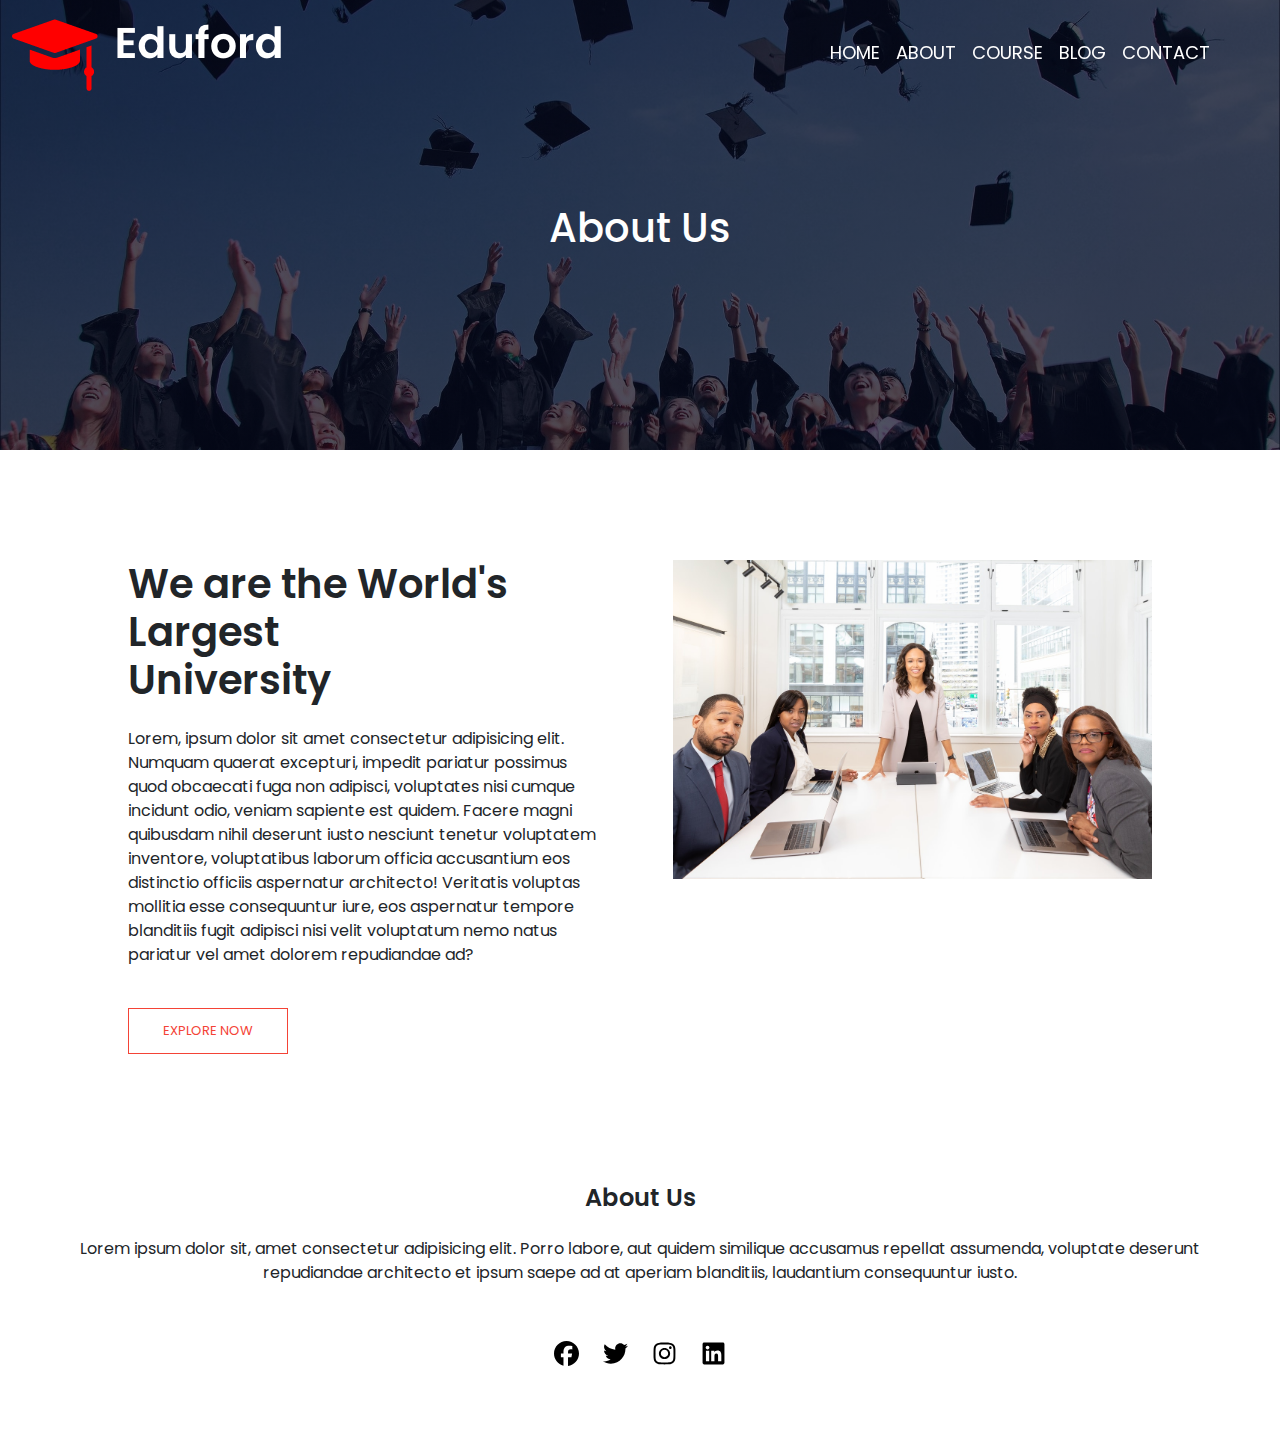
==== about.html @ 32b9348a ""first commit"" ====
<!DOCTYPE html>
<html lang="en">
<head>
    <meta charset="UTF-8">
    <meta name="viewport" content="width=device-width, initial-scale=1.0">
    <title>Document</title>
    <link rel="stylesheet" href="style.css">
    <link
        href="https://fonts.googleapis.com/css2?family=Poppins:ital,wght@0,100;0,200;0,300;0,400;0,500;0,600;0,700;0,800;0,900;1,100;1,200;1,300;1,400;1,500;1,600;1,700;1,800;1,900&display=swap"
        rel="stylesheet">
        <link href="https://cdn.jsdelivr.net/npm/bootstrap@5.3.3/dist/css/bootstrap.min.css" rel="stylesheet"
        integrity="sha384-QWTKZyjpPEjISv5WaRU9OFeRpok6YctnYmDr5pNlyT2bRjXh0JMhjY6hW+ALEwIH" crossorigin="anonymous">
    <script src="https://cdn.jsdelivr.net/npm/bootstrap@5.3.3/dist/js/bootstrap.bundle.min.js"
        integrity="sha384-YvpcrYf0tY3lHB60NNkmXc5s9fDVZLESaAA55NDzOxhy9GkcIdslK1eN7N6jIeHz"
        crossorigin="anonymous"></script>
</head>
<body>
    <!-- Header -->
    <section class="sub-header">
        <nav class="navbar navbar-expand-sm sticky-top">
            <div class="container-fluid">
                <a href="#" class="navbar-brand"><img src="images/logo.png" alt="Logo"></a>
                <button class="navbar-toggler" type="button" data-bs-toggle="collapse" data-bs-target="#nav1">
                    <span class="navbar-toggler-icon"></span>
                </button>
                <div class="collapse navbar-collapse" id="nav1">
                    <ul class="navbar-nav ms-auto">
                        <li class="nav-item">
                            <a href="index.html" class="nav-link">HOME</a>
                        </li>
                        <li class="nav-item">
                            <a href="about.html" class="nav-link">ABOUT</a>
                        </li>
                        <li class="nav-item">
                            <a href="course.html" class="nav-link">COURSE</a>
                        </li>
                        <li class="nav-item">
                            <a href="blog.html" class="nav-link">BLOG</a>
                        </li>
                        <li class="nav-item">
                            <a href="contact.html" class="nav-link">CONTACT</a>
                        </li>
                    </ul>
                </div>
            </div>
        </nav>
        <h1>About Us</h1>
    </section>


    <!-- About Us Content -->
    <section class="about-us">
        <div class="row">
            <div class="about-col">
                <h1>We are the World's Largest<br> University</h1>
                <p>Lorem, ipsum dolor sit amet consectetur adipisicing elit. Numquam quaerat excepturi, impedit pariatur possimus quod obcaecati fuga non adipisci, voluptates nisi cumque incidunt odio, veniam sapiente est quidem. Facere magni quibusdam nihil deserunt iusto nesciunt tenetur voluptatem inventore, voluptatibus laborum officia accusantium eos distinctio officiis aspernatur architecto! Veritatis voluptas mollitia esse consequuntur iure, eos aspernatur tempore blanditiis fugit adipisci nisi velit voluptatum nemo natus pariatur vel amet dolorem repudiandae ad?</p>
                <a href="" class="hero-btn red-btn">EXPLORE NOW</a>
            </div>
            <div class="about-col">
                <img src="images/about.jpg">
            </div>
        </div>
    </section>     

    <!-- footer -->
    <section class="footer">
        <h4>About Us</h4>
        <p>Lorem ipsum dolor sit, amet consectetur adipisicing elit. Porro labore, aut quidem similique accusamus repellat assumenda, voluptate deserunt <br>repudiandae architecto et ipsum saepe ad at aperiam blanditiis, laudantium consequuntur iusto.</p>
        <div class="icons">
            <img src="images/facebook-brands-solid.svg">
            <img src="images/twitter-brands-solid.svg">
            <img src="images/instagram-brands-solid.svg">
            <img src="images/linkedin-brands-solid.svg">
        </div>           
    </section>
</body>
</html>
---- style.css ----
*{
    margin: 0;
    padding: 0;
    font-family: "Poppins", serif;  
}
.header{
    min-height: 100vh;
    width: 100%;
    background-image: linear-gradient(rgba(4,9,30,0.7), rgba(4,9,30,0.7)),url(images/banner.png);
    background-position: center;
    background-size: cover;
    position: relative;
}
.text-box{
    width: 90%;
    color: #fff;
    position: absolute;
    top: 50%;
    left: 50%;
    transform: translate(-50%, -50%);
    text-align: center;
}
.text-box h1{
    font-weight: 600;
}
.text-box p{
    margin: 10px 0 40px;
}
.hero-btn{
    display: inline-block;
    text-decoration: none;
    color: #fff;
    border: 1px solid #fff;
    padding: 12px 34px;
    font-size: 13px;
    background: transparent;
    position: relative;
    cursor: pointer;
}
.hero-btn:hover{
    border: 1px solid #f44336;
    background: #f44336;
    transition: 1s;
}
nav{
    margin-right: 50px; 
    font-size: large;
}
.nav-item .nav-link{
    color: white;
}

/* Course */
.course{
    width: 80%;
    margin: auto;
    text-align: center;
    padding-top: 100px;
}
.course p{
    color: #777;
    font-size: 14px;
    font-weight: 300;
    line-height: 22px;
    padding: 10px;
}
.row{
    margin-top: 5%;
    display: flex;
    justify-content: space-between;
}
.course-col{
    flex-basis: 31%;
    background: #fff3f3;
    border-radius: 10px;
    margin-bottom: 5%;
    padding: 20px 12px;
    box-sizing: border-box;
    transition: 0.5s;
}
h3{
    text-align: center;
    font-weight: 600;
    margin: 10px 0;
}
.col-3:hover{
    box-shadow: 0 0 20px 0px rgba(0, 0, 0, 0.2);
}

@media(max-width: 700px){
    .row{
        flex-direction: column;
    }
}

/* Cmapus */
.campus{
    width: 80%;
    margin: auto;
    text-align: center;
    padding: 50px;
}
.campus-col{
    flex-basis: 32%;
    border-radius: 10px;
    margin-bottom: 30px;
    position: relative;
    overflow: hidden;
}
.campus-col img{
    width: 100%;
    display: block;
    border-radius: 20px;
}
.layer{
    background: transparent;
    height: 100%;
    width: 100%;
    position: absolute;
    top: 0;
    left: 0;
    transition: 0.5s;
}
.layer:hover{
    background: rgba(226,0,0,0.7);
}
.layer h3{
    width: 100%;
    font-weight: 500;
    color: #fff;
    font-size: 26px;
    bottom: 0;
    left: 50%;
    transform: translateX(-50%);
    position: absolute;
    opacity: 0;
    transition: 0.5s;
}
.layer:hover h3{
    bottom: 49%;
    opacity: 1;
}

/* .facilities */
.facilities{
    width: 80%;
    margin: auto;
    text-align: center;
    padding-top: 100px;
}
.facilities-col{
    flex-basis: 31%;
    border-radius: 10px;
    margin-bottom: 5%;
    text-align: left;
}
.facilities-col img{
    width: 100%;
    border-radius: 10px;
}
.facilities-col p{
    padding: 0;
}
.facilities-col h3{
    margin-top: 16px;
    margin-bottom: 15px;
    text-align: left;
}

/* testimonials */
.testimonials{
    width: 80%;
    margin: auto;
    padding-top: 100px;
    text-align: center;
}
.testimonials-col{
    flex-basis: 44%;
    border-radius: 10px;
    margin-bottom: 5%;
    text-align: left;
    background: #fff3f3;
    padding: 25px;
    cursor: pointer;
    display: flex;
}
.testimonials-col img{
    height: 40px;
    margin-left: 5px;
    margin-right: 30px;
    border-radius: 50%;
}
.testimonials-col p{
    padding: 0;
}
.testimonials-col h3{
    margin-top: 15px;
    text-align: left;
}
.star img{
    margin: 10px 0 0 0;
    height: 25px;
    width: 25px;
}

/* Call To Action */
.cta{
    margin: 100px auto;
    width: 80%;
    background-image: linear-gradient(rgba(0,0,0,0.7), rgba(0,0,0,0.7)), url(images/banner2.jpg);
    background-position: center;
    background-size: cover;
    border-radius: 10px;
    text-align: center;
    padding: 100px 0;
}
.cta h1{
    color: #fff;
    margin-bottom: 40px;
    padding: 0;
}

/* Footer */
.footer{
    width: 100%;
    text-align: center;
    padding: 30px 0;
}
.footer h4{
    margin-bottom: 25px;
    margin-top: 20px;
    font-weight: 600;
}
.icons img{
    height: 25px;
    width: 25px;
    margin: 40px 10px 40px 10px;
}

/* About Us page */
.sub-header{
    height: 50vh;
    width: 100%;
    background-image: linear-gradient(rgba(4,9,30,0.7), rgba(4,9,30,0.7)), url(images/background.jpg);
    background-position: center;
    background-size: cover;
    color: #fff;
}
.sub-header h1{
    margin-top: 100px;
    text-align: center;
}
.about-us{
    width: 80%;
    margin: auto;
    padding-top: 80px;
    padding-bottom: 50px;
}
.about-col{
    flex-basis: 48%;
    padding: 30px 2px;
}
.about-col img{
    width: 100%;
}
.about-col h1{
    padding-top: 0;
    font-weight: 600;
}
.about-col p{
    padding: 15px 0 25px;
}
.red-btn{
    border: 1px solid #f44336;
    background: transparent;
    color: #f44336;
}
.red-btn:hover{
    color: #fff;
}

/* Blog */
.blog{
    width: 80%;
    margin: auto;
    padding: 60px 0;
}
.blog-left{
    flex-basis: 65%;
}
.blog-left img{
    width: 100%;
}
.blog-left h2{
    color: #222;
    font-weight: 600;
    margin: 30px 0;
}
.blog-right{
    flex-basis: 32%;
}
.blog-right h3{
    background: #f44336;
    color: #fff;
    padding: 7px 0;
    font-size: 16px;
    margin-bottom: 20px;
}
.blog-right div{
    display: flex;
    align-items: center;
    justify-content: space-between;
    color: #555;
    padding: 8px;
    box-sizing: border-box;
}

.comment-box{
    border: 1px solid #ccc;
    margin: 50px 0;
    padding: 10px 20px;
}
.comment-box h3{
    text-align: left;
}
.comment-form input, .comment-form textarea{
    width: 100%;
    padding: 10px;
    margin: 15px 0;
    box-sizing: border-box;
    border: none;
    outline: none;
    background: #f0f0f0;
}
.comment-form button{
    margin: 10px 0;
}

/* Contact us */

.location{
    width: 80%;
    margin: auto;
    padding: 80px 0;
}
.location iframe{
    width: 100%;
}
.contact-us{
    width: 80%;
    margin: auto;
}
.contact-col{
    flex-basis: 48%;
    margin-bottom: 30px;
}
.contact-col div{
    display: flex;
    align-items: center;
    margin-bottom: 40px;
}
.contact-col div .fa,.fa-regular{
    font-size: 28px;
    color: #f44336;
    margin: 10px;
    margin-right: 30px;
}
.contact-col div p{
    padding: 0;
}
.contact-col div h5{
    font-size: 20px;
    margin-bottom: 5px;
    color: #555;
    font-weight: 400;
}

.contact-col input, .contact-col textarea{
    width: 100%;
    padding: 15px;
    margin-bottom: 17px;
    outline: none;
    border: 1px solid #ccc;
    box-sizing: border-box;
}

@media (max-width: 768px) {
    .contact-us {
        flex-direction: column;
    }

    .navbar-nav {
        gap: 5px;
    }

    .navbar-toggler {
        border-color: white;
    }

    .navbar-nav .nav-link {
        font-size: 14px;
    }

    .sub-header h1 {
        font-size: 28px;
    }
}

@media (max-width: 480px) {
    .contact-col div i {
        font-size: 20px;
    }

    .contact-col div h5 {
        font-size: 16px;
    }

    .hero-btn {
        padding: 8px 15px;
        font-size: 14px;
    }

    .footer h4 {
        font-size: 18px;
    }

    .footer p {
        font-size: 12px;
    }

    .footer .icons img {
        width: 25px;
    }
}
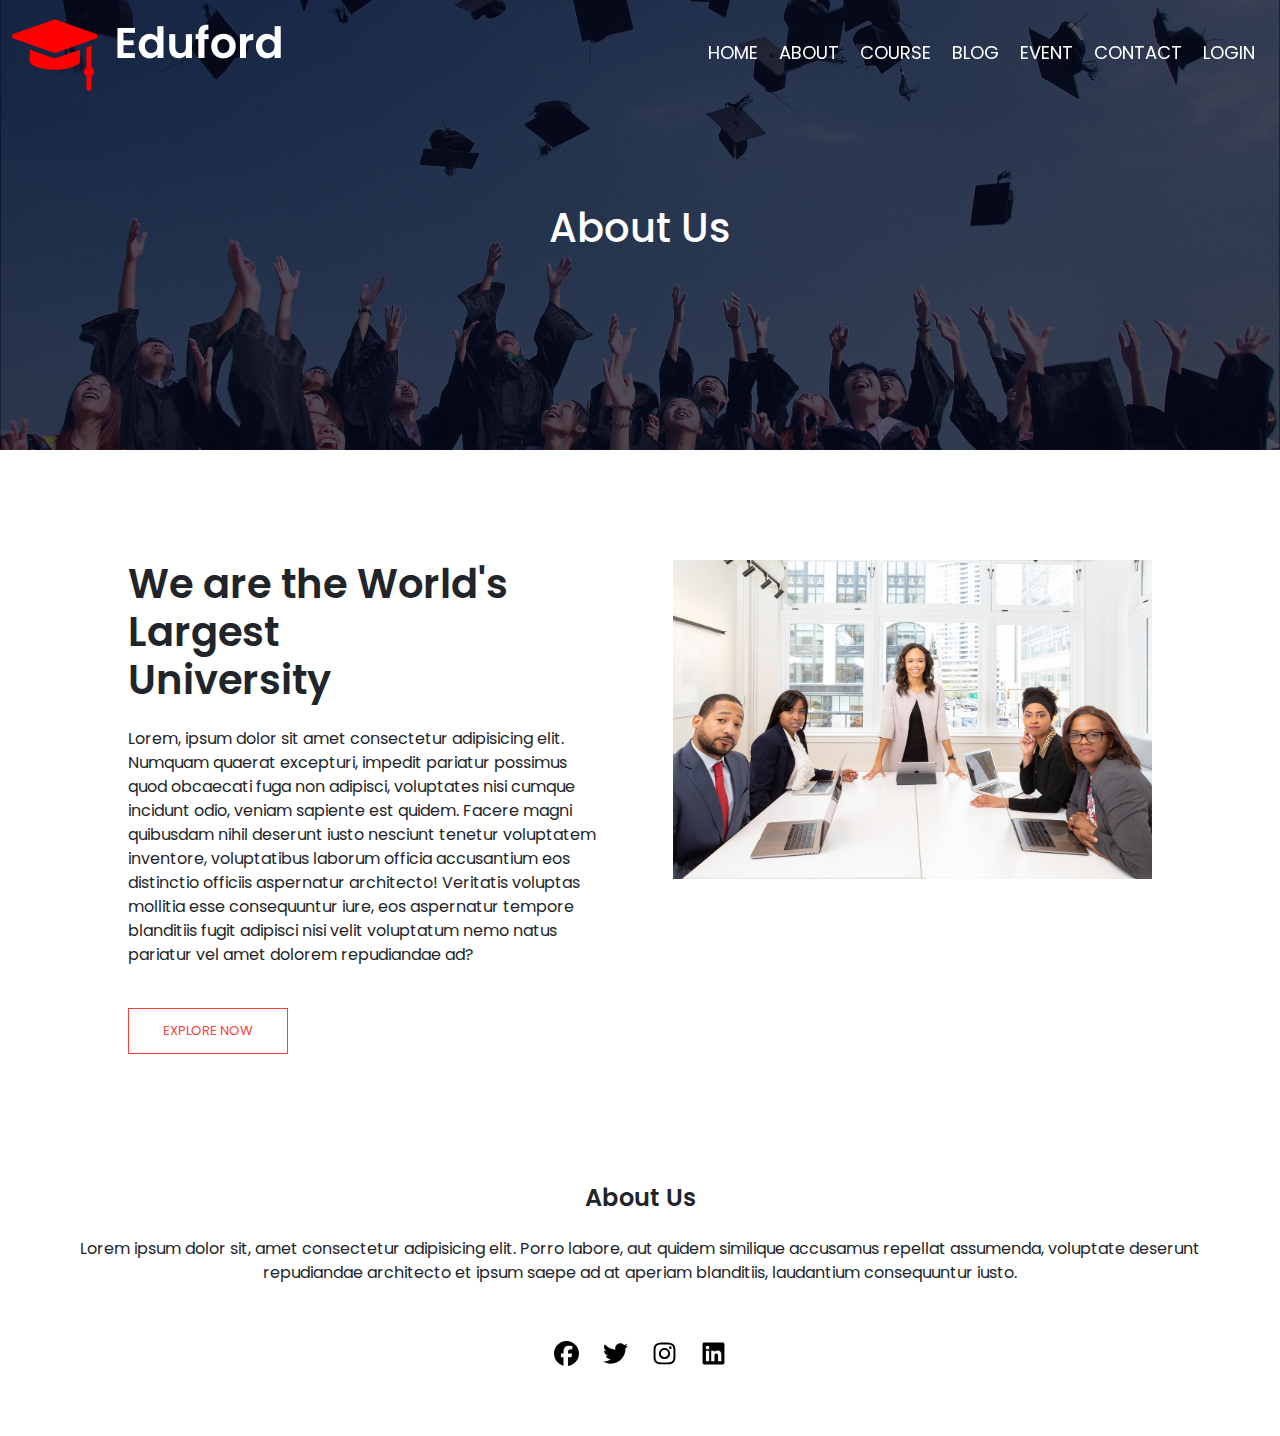
==== commit 783c9943: "third commit" ====
--- a/about.html
+++ b/about.html
@@ -38,7 +38,13 @@
                             <a href="blog.html" class="nav-link">BLOG</a>
                         </li>
                         <li class="nav-item">
+                            <a href="event.html" class="nav-link">EVENT</a>
+                        </li>
+                        <li class="nav-item">
                             <a href="contact.html" class="nav-link">CONTACT</a>
+                        </li>
+                        <li class="nav-item">
+                            <a href="login.html" class="nav-link">LOGIN</a>
                         </li>
                     </ul>
                 </div>
--- a/style.css
+++ b/style.css
@@ -9,7 +9,7 @@
     background-image: linear-gradient(rgba(4,9,30,0.7), rgba(4,9,30,0.7)),url(images/banner.png);
     background-position: center;
     background-size: cover;
-    position: relative;
+    /* position: relative; */
 }
 .text-box{
     width: 90%;
@@ -43,11 +43,22 @@
     transition: 1s;
 }
 nav{
-    margin-right: 50px; 
     font-size: large;
+    position: relative;
+    top: 0;
 }
 .nav-item .nav-link{
     color: white;
+}
+.container-fluid span{
+    color: #ccc;
+    font-size:50px;
+    align-items: center;
+    text-align: center;
+    font-weight: 500;
+}
+ul li{
+    padding-right: 5px;
 }
 
 /* Course */
@@ -93,7 +104,7 @@
     }
 }
 
-/* Cmapus */
+/* Campus */
 .campus{
     width: 80%;
     margin: auto;
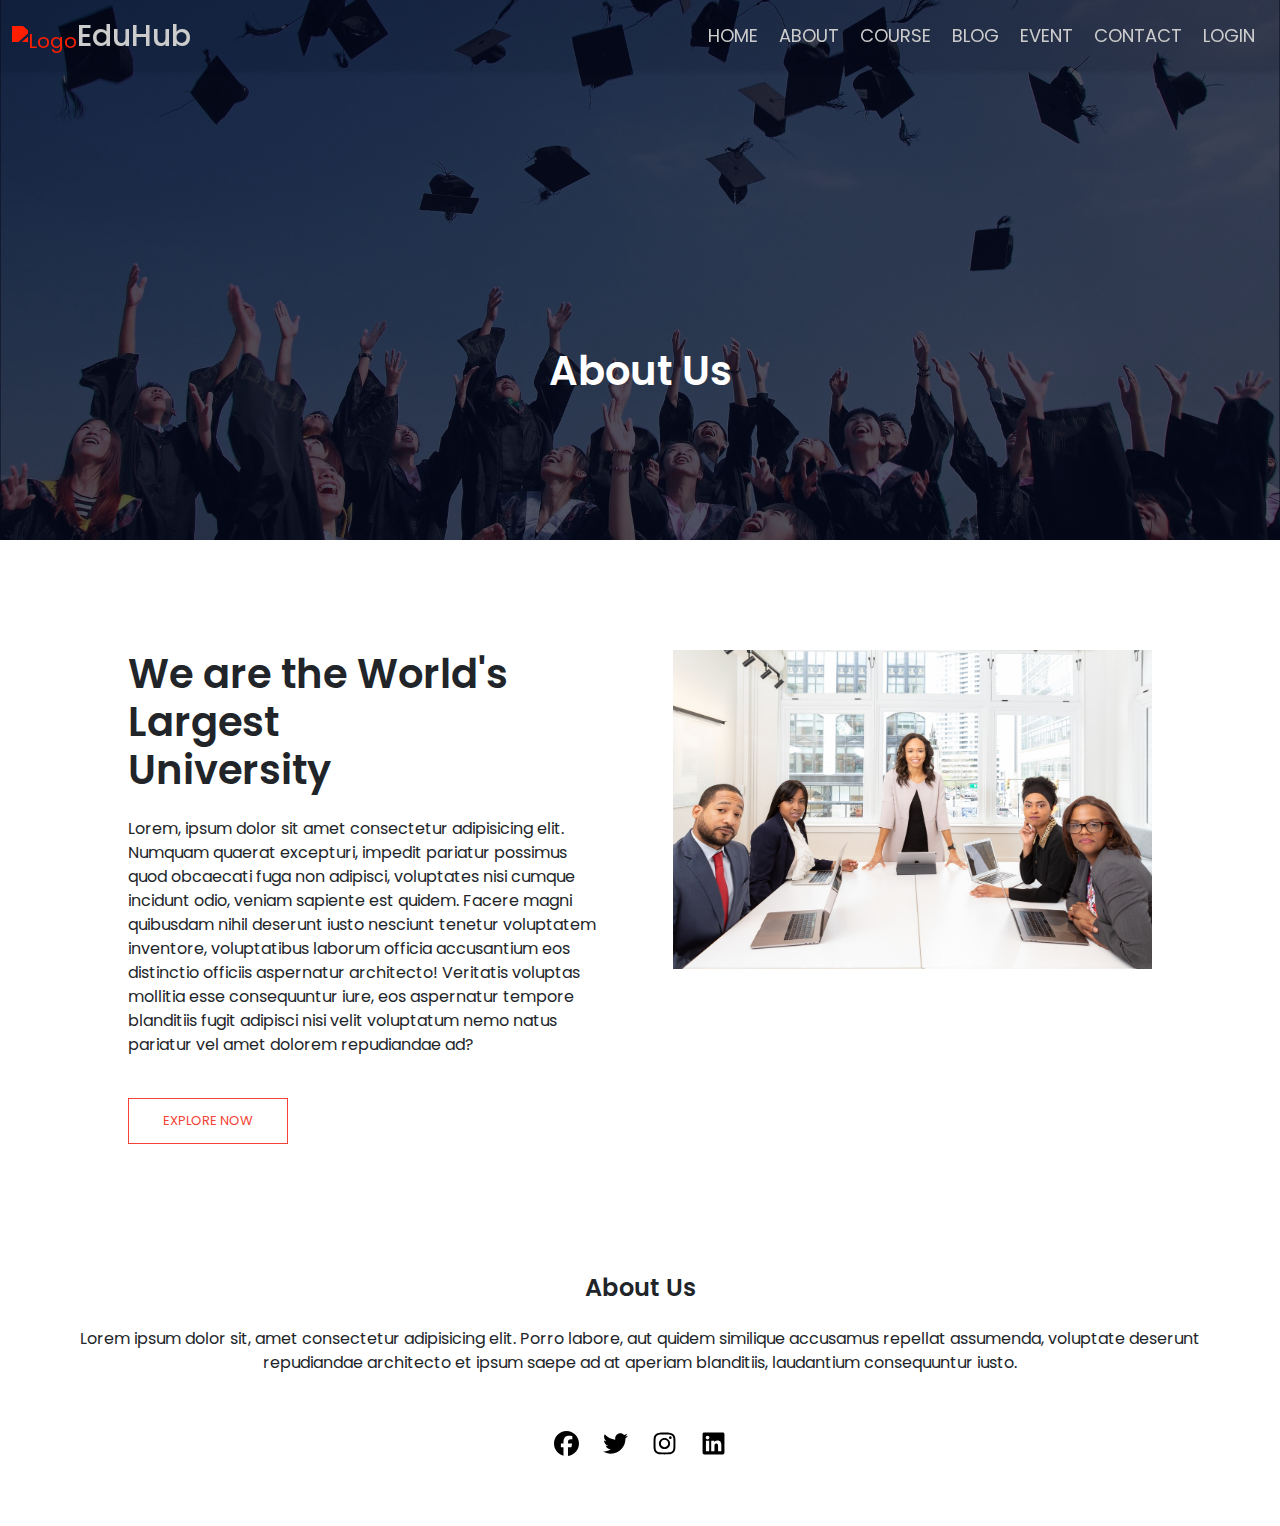
==== commit 99674562: "fourth commit" ====
--- a/about.html
+++ b/about.html
@@ -16,10 +16,11 @@
 </head>
 <body>
     <!-- Header -->
-    <section class="sub-header">
-        <nav class="navbar navbar-expand-sm sticky-top">
+    <section class="about">
+        <nav class="navbar navbar-expand-sm shadow-sm fixed-top">
             <div class="container-fluid">
-                <a href="#" class="navbar-brand"><img src="images/logo.png" alt="Logo"></a>
+                <a href="#" class="navbar-brand"><img
+                        src="https://i.pinimg.com/originals/24/51/d0/2451d029c30fe0ac97c32a46378899a0.png" style="width: 80px; height: 80px; filter: brightness(0) saturate(100%) invert(20%) sepia(100%) saturate(5000%) hue-rotate(0deg);" alt="Logo"><span>EduHub</span></a>
                 <button class="navbar-toggler" type="button" data-bs-toggle="collapse" data-bs-target="#nav1">
                     <span class="navbar-toggler-icon"></span>
                 </button>
@@ -50,7 +51,9 @@
                 </div>
             </div>
         </nav>
-        <h1>About Us</h1>
+        <div class="text-box">
+            <h1 text-center>About Us</h1>
+        </div>                                                                                      
     </section>
 
 
--- a/style.css
+++ b/style.css
@@ -9,7 +9,6 @@
     background-image: linear-gradient(rgba(4,9,30,0.7), rgba(4,9,30,0.7)),url(images/banner.png);
     background-position: center;
     background-size: cover;
-    /* position: relative; */
 }
 .text-box{
     width: 90%;
@@ -45,14 +44,15 @@
 nav{
     font-size: large;
     position: relative;
-    top: 0;
+    background-color: rgba(1, 1, 23, 0.1);
+    box-shadow: #000000;
 }
 .nav-item .nav-link{
-    color: white;
+    color: #ccc;
 }
 .container-fluid span{
     color: #ccc;
-    font-size:50px;
+    font-size:30px;
     align-items: center;
     text-align: center;
     font-weight: 500;
@@ -87,7 +87,12 @@
     margin-bottom: 5%;
     padding: 20px 12px;
     box-sizing: border-box;
+    box-shadow: 6px 6px 12px #bebebe, -6px -6px 12px #ffffff;
     transition: 0.5s;
+}
+.course-col:hover {
+    transform: translateY(-10px);
+    box-shadow: 0 10px 20px rgba(0, 0, 0, 0.2);
 }
 h3{
     text-align: center;
@@ -164,6 +169,11 @@
     border-radius: 10px;
     margin-bottom: 5%;
     text-align: left;
+    transition: 0.5s;
+}
+.facilities-col:hover {
+    transform: translateY(-10px);
+    /* box-shadow: 0 10px 20px rgba(0, 0, 0, 0.15); */
 }
 .facilities-col img{
     width: 100%;
@@ -249,17 +259,17 @@
 }
 
 /* About Us page */
-.sub-header{
-    height: 50vh;
+.about{
+    height: 60vh;
     width: 100%;
     background-image: linear-gradient(rgba(4,9,30,0.7), rgba(4,9,30,0.7)), url(images/background.jpg);
     background-position: center;
     background-size: cover;
     color: #fff;
 }
-.sub-header h1{
-    margin-top: 100px;
-    text-align: center;
+.text-box h1{
+    text-align: center;
+    padding-bottom: 150px;
 }
 .about-us{
     width: 80%;
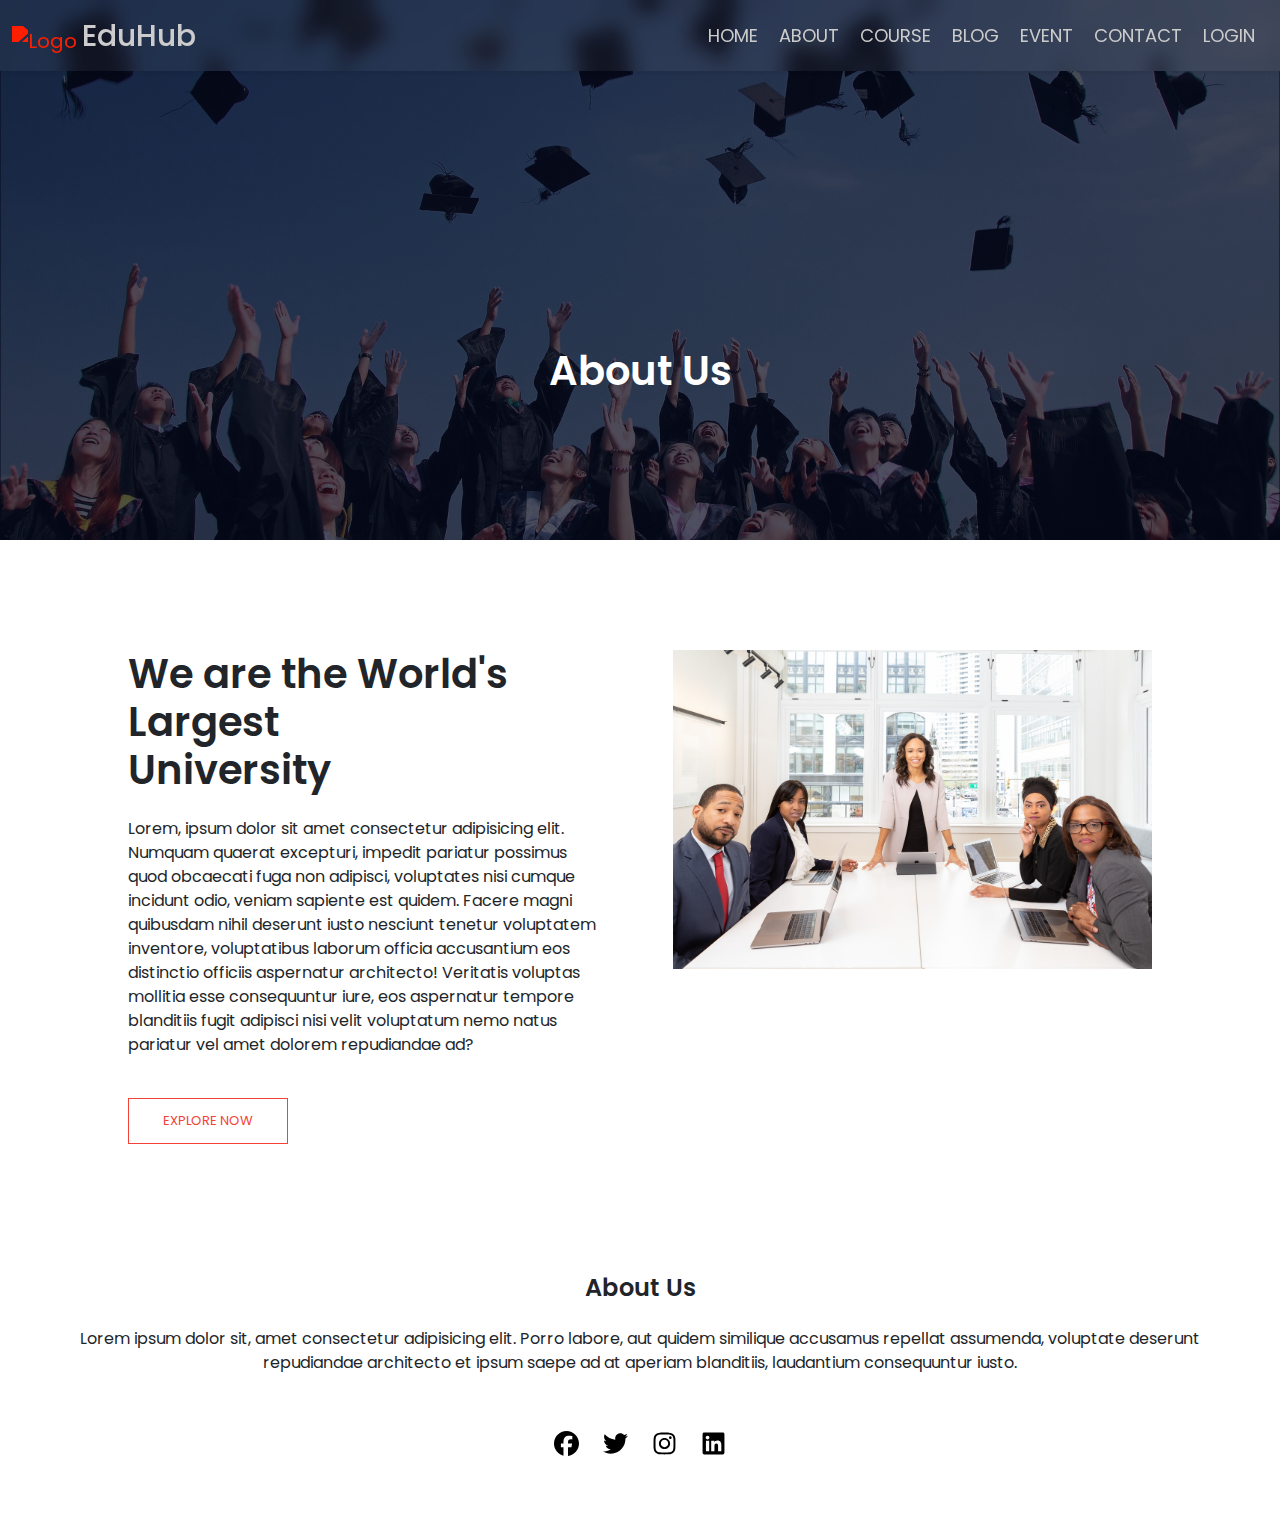
==== commit 469eca33: "fifth commit" ====
--- a/about.html
+++ b/about.html
@@ -20,7 +20,7 @@
         <nav class="navbar navbar-expand-sm shadow-sm fixed-top">
             <div class="container-fluid">
                 <a href="#" class="navbar-brand"><img
-                        src="https://i.pinimg.com/originals/24/51/d0/2451d029c30fe0ac97c32a46378899a0.png" style="width: 80px; height: 80px; filter: brightness(0) saturate(100%) invert(20%) sepia(100%) saturate(5000%) hue-rotate(0deg);" alt="Logo"><span>EduHub</span></a>
+                        src="https://i.pinimg.com/originals/24/51/d0/2451d029c30fe0ac97c32a46378899a0.png" style="width: 60px; height: 60px; filter: brightness(0) saturate(100%) invert(20%) sepia(100%) saturate(5000%) hue-rotate(0deg);" alt="Logo"><span>EduHub</span></a>
                 <button class="navbar-toggler" type="button" data-bs-toggle="collapse" data-bs-target="#nav1">
                     <span class="navbar-toggler-icon"></span>
                 </button>
--- a/style.css
+++ b/style.css
@@ -10,7 +10,7 @@
     background-position: center;
     background-size: cover;
 }
-.text-box{
+.text{
     width: 90%;
     color: #fff;
     position: absolute;
@@ -19,11 +19,20 @@
     transform: translate(-50%, -50%);
     text-align: center;
 }
+.text p{
+    margin: 15px 0 40px 0;
+}
+.text-box{
+    width: 90%;
+    color: #fff;
+    position: absolute;
+    top: 50%;
+    left: 50%;
+    transform: translate(-50%, -50%);
+    text-align: center;
+}
 .text-box h1{
     font-weight: 600;
-}
-.text-box p{
-    margin: 10px 0 40px;
 }
 .hero-btn{
     display: inline-block;
@@ -44,8 +53,16 @@
 nav{
     font-size: large;
     position: relative;
-    background-color: rgba(1, 1, 23, 0.1);
+    background: rgba(255, 255, 255, 0.05);
+    backdrop-filter: blur(10px);
+    -webkit-backdrop-filter: blur(10px);
     box-shadow: #000000;
+}
+.header span{
+    margin-left: 5px;
+}
+.about span{
+    margin-left: 5px;
 }
 .nav-item .nav-link{
     color: #ccc;
@@ -173,7 +190,6 @@
 }
 .facilities-col:hover {
     transform: translateY(-10px);
-    /* box-shadow: 0 10px 20px rgba(0, 0, 0, 0.15); */
 }
 .facilities-col img{
     width: 100%;
@@ -204,6 +220,11 @@
     padding: 25px;
     cursor: pointer;
     display: flex;
+    box-shadow: 6px 6px 12px #bebebe, -6px -6px 12px #ffffff;
+    transition: 0.5s;
+}
+.testimonials-col:hover{
+    transform: translateY(-10px);
 }
 .testimonials-col img{
     height: 40px;
@@ -357,6 +378,71 @@
     margin: 10px 0;
 }
 
+/* Event */
+.events{
+    width: 80%;
+    margin: auto;
+    text-align: center;
+    padding-top: 100px;
+}
+.events-col{
+    flex-basis: 31%;
+    border-radius: 10px;
+    margin-bottom: 5%;
+    text-align: left;
+    transition: 0.5s;
+}
+.events-col:hover {
+    transform: translateY(-10px);
+}
+.events-col img{
+    width: 100%;
+    height: 300px;
+    border-radius: 10px;
+}
+.events-col p{
+    padding: 0;
+}
+.events-col h3{
+    margin-top: 16px;
+    margin-bottom: 15px;
+    text-align: left;
+}
+
+.features-section {
+    padding: 60px 20px;
+}
+
+.features-section h3 {
+    text-align: center;
+    font-size: 30px;
+    margin-bottom: 10px;
+}
+
+.feature {
+    text-align: center;
+    padding: 20px;
+}
+
+.feature-icon {
+    font-size: 50px;
+    color: #4facfe;
+    margin-bottom: 15px;
+}
+.learn{
+    /* border: 1px solid #f44336; */
+    background: transparent;
+    background-color: #f44336;
+    color: #fff;
+    border: none;
+    padding: 8px 15px;
+    font-size: 14px;
+    transition: 0.5s;
+}
+.learn:hover{
+    background-color: #d10f01;
+}
+
 /* Contact us */
 
 .location{
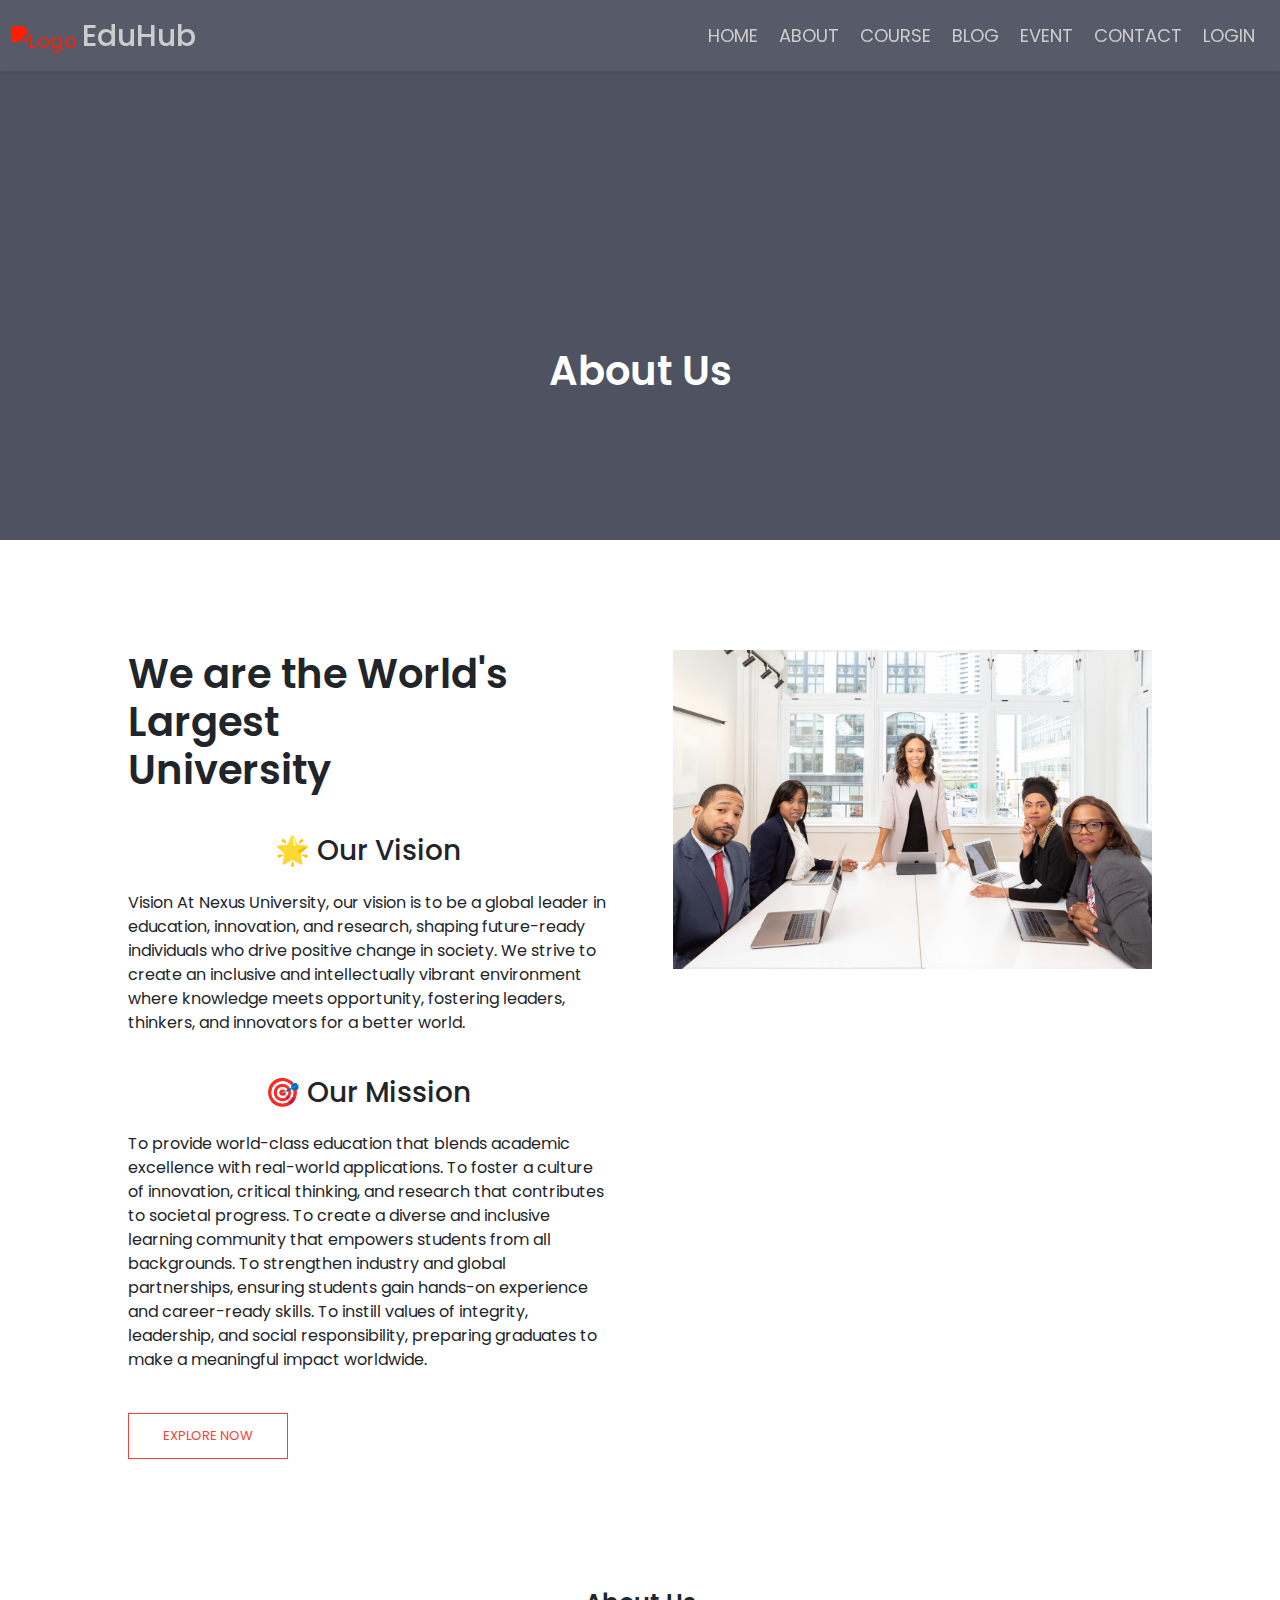
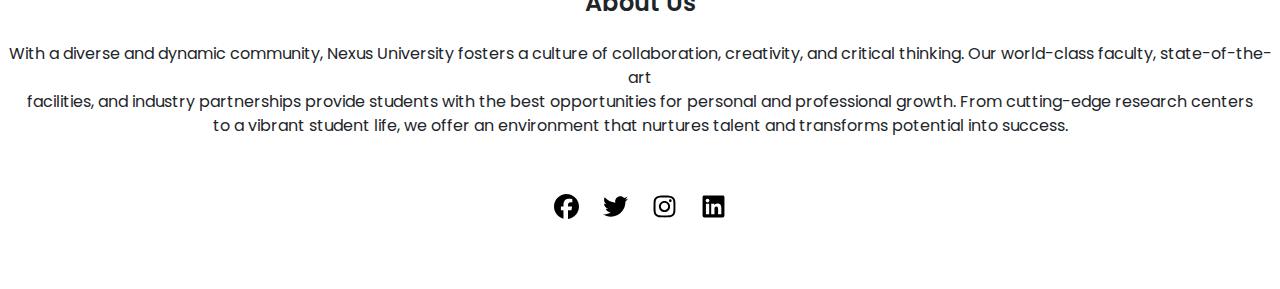
==== commit 101d1c57: "seventh" ====
--- a/about.html
+++ b/about.html
@@ -19,7 +19,7 @@
     <section class="about">
         <nav class="navbar navbar-expand-sm shadow-sm fixed-top">
             <div class="container-fluid">
-                <a href="#" class="navbar-brand"><img
+                <a href="index.html" class="navbar-brand"><img
                         src="https://i.pinimg.com/originals/24/51/d0/2451d029c30fe0ac97c32a46378899a0.png" style="width: 60px; height: 60px; filter: brightness(0) saturate(100%) invert(20%) sepia(100%) saturate(5000%) hue-rotate(0deg);" alt="Logo"><span>EduHub</span></a>
                 <button class="navbar-toggler" type="button" data-bs-toggle="collapse" data-bs-target="#nav1">
                     <span class="navbar-toggler-icon"></span>
@@ -62,8 +62,17 @@
         <div class="row">
             <div class="about-col">
                 <h1>We are the World's Largest<br> University</h1>
-                <p>Lorem, ipsum dolor sit amet consectetur adipisicing elit. Numquam quaerat excepturi, impedit pariatur possimus quod obcaecati fuga non adipisci, voluptates nisi cumque incidunt odio, veniam sapiente est quidem. Facere magni quibusdam nihil deserunt iusto nesciunt tenetur voluptatem inventore, voluptatibus laborum officia accusantium eos distinctio officiis aspernatur architecto! Veritatis voluptas mollitia esse consequuntur iure, eos aspernatur tempore blanditiis fugit adipisci nisi velit voluptatum nemo natus pariatur vel amet dolorem repudiandae ad?</p>
-                <a href="" class="hero-btn red-btn">EXPLORE NOW</a>
+                <h3 style="margin-top: 40px;">🌟 Our Vision</h3>
+                <p>Vision
+                    At Nexus University, our vision is to be a global leader in education, innovation, and research, shaping future-ready individuals who drive positive change in society. We strive to create an inclusive and intellectually vibrant environment where knowledge meets opportunity, fostering leaders, thinkers, and innovators for a better world.</p>
+                    <h3>🎯 Our Mission</h3>
+                <p>
+                    To provide world-class education that blends academic excellence with real-world applications.
+                    To foster a culture of innovation, critical thinking, and research that contributes to societal progress.
+                    To create a diverse and inclusive learning community that empowers students from all backgrounds.
+                    To strengthen industry and global partnerships, ensuring students gain hands-on experience and career-ready skills.
+                    To instill values of integrity, leadership, and social responsibility, preparing graduates to make a meaningful impact worldwide.</p>
+                <a href="contact.html" class="hero-btn red-btn">EXPLORE NOW</a>
             </div>
             <div class="about-col">
                 <img src="images/about.jpg">
@@ -74,7 +83,7 @@
     <!-- footer -->
     <section class="footer">
         <h4>About Us</h4>
-        <p>Lorem ipsum dolor sit, amet consectetur adipisicing elit. Porro labore, aut quidem similique accusamus repellat assumenda, voluptate deserunt <br>repudiandae architecto et ipsum saepe ad at aperiam blanditiis, laudantium consequuntur iusto.</p>
+        <p>With a diverse and dynamic community, Nexus University fosters a culture of collaboration, creativity, and critical thinking. Our world-class faculty, state-of-the-art<br> facilities, and industry partnerships provide students with the best opportunities for personal and professional growth. From cutting-edge research centers<br> to a vibrant student life, we offer an environment that nurtures talent and transforms potential into success.</p>
         <div class="icons">
             <img src="images/facebook-brands-solid.svg">
             <img src="images/twitter-brands-solid.svg">
--- a/style.css
+++ b/style.css
@@ -1,16 +1,18 @@
-*{
+* {
     margin: 0;
     padding: 0;
-    font-family: "Poppins", serif;  
-}
-.header{
+    font-family: "Poppins", serif;
+}
+
+.header {
     min-height: 100vh;
     width: 100%;
-    background-image: linear-gradient(rgba(4,9,30,0.7), rgba(4,9,30,0.7)),url(images/banner.png);
+    background-image: linear-gradient(rgba(4, 9, 30, 0.7), rgba(4, 9, 30, 0.7)), url(images/banner.png);
     background-position: center;
     background-size: cover;
 }
-.text{
+
+.text {
     width: 90%;
     color: #fff;
     position: absolute;
@@ -19,10 +21,12 @@
     transform: translate(-50%, -50%);
     text-align: center;
 }
-.text p{
+
+.text p {
     margin: 15px 0 40px 0;
 }
-.text-box{
+
+.text-box {
     width: 90%;
     color: #fff;
     position: absolute;
@@ -31,10 +35,12 @@
     transform: translate(-50%, -50%);
     text-align: center;
 }
-.text-box h1{
+
+.text-box h1 {
     font-weight: 600;
 }
-.hero-btn{
+
+.hero-btn {
     display: inline-block;
     text-decoration: none;
     color: #fff;
@@ -45,12 +51,14 @@
     position: relative;
     cursor: pointer;
 }
-.hero-btn:hover{
+
+.hero-btn:hover {
     border: 1px solid #f44336;
     background: #f44336;
     transition: 1s;
 }
-nav{
+
+nav {
     font-size: large;
     position: relative;
     background: rgba(255, 255, 255, 0.05);
@@ -58,46 +66,67 @@
     -webkit-backdrop-filter: blur(10px);
     box-shadow: #000000;
 }
-.header span{
+
+.header span {
     margin-left: 5px;
 }
-.about span{
+
+.about span {
     margin-left: 5px;
 }
-.nav-item .nav-link{
+
+.nav-item .nav-link {
     color: #ccc;
-}
-.container-fluid span{
+    transition: 0.5s;
+}
+.nav-item .nav-link:hover {
+    color:#f44336;
+}
+
+.container-fluid span {
     color: #ccc;
-    font-size:30px;
+    font-size: 30px;
     align-items: center;
     text-align: center;
     font-weight: 500;
 }
-ul li{
+
+ul li {
     padding-right: 5px;
 }
 
 /* Course */
-.course{
+.course {
     width: 80%;
     margin: auto;
     text-align: center;
     padding-top: 100px;
 }
-.course p{
+
+.courses {
+    height: 60vh;
+    width: 100%;
+    background-image: linear-gradient(rgba(4, 9, 30, 0.7), rgba(4, 9, 30, 0.7)), url(images/background.jpg);
+    background-position: center;
+    background-size: cover;
+    color: #fff;
+}
+
+.course p {
     color: #777;
     font-size: 14px;
     font-weight: 300;
     line-height: 22px;
     padding: 10px;
 }
-.row{
+
+.row {
     margin-top: 5%;
     display: flex;
     justify-content: space-between;
 }
-.course-col{
+
+.course-col {
     flex-basis: 31%;
     background: #fff3f3;
     border-radius: 10px;
@@ -107,45 +136,51 @@
     box-shadow: 6px 6px 12px #bebebe, -6px -6px 12px #ffffff;
     transition: 0.5s;
 }
+
 .course-col:hover {
     transform: translateY(-10px);
     box-shadow: 0 10px 20px rgba(0, 0, 0, 0.2);
 }
-h3{
+
+h3 {
     text-align: center;
     font-weight: 600;
     margin: 10px 0;
 }
-.col-3:hover{
+
+.col-3:hover {
     box-shadow: 0 0 20px 0px rgba(0, 0, 0, 0.2);
 }
 
-@media(max-width: 700px){
-    .row{
+@media(max-width: 700px) {
+    .row {
         flex-direction: column;
     }
 }
 
 /* Campus */
-.campus{
+.campus {
     width: 80%;
     margin: auto;
     text-align: center;
     padding: 50px;
 }
-.campus-col{
+
+.campus-col {
     flex-basis: 32%;
     border-radius: 10px;
     margin-bottom: 30px;
     position: relative;
     overflow: hidden;
 }
-.campus-col img{
+
+.campus-col img {
     width: 100%;
     display: block;
     border-radius: 20px;
 }
-.layer{
+
+.layer {
     background: transparent;
     height: 100%;
     width: 100%;
@@ -154,10 +189,12 @@
     left: 0;
     transition: 0.5s;
 }
-.layer:hover{
-    background: rgba(226,0,0,0.7);
-}
-.layer h3{
+
+.layer:hover {
+    background: rgba(226, 0, 0, 0.7);
+}
+
+.layer h3 {
     width: 100%;
     font-weight: 500;
     color: #fff;
@@ -169,49 +206,56 @@
     opacity: 0;
     transition: 0.5s;
 }
-.layer:hover h3{
+
+.layer:hover h3 {
     bottom: 49%;
     opacity: 1;
 }
 
 /* .facilities */
-.facilities{
+.facilities {
     width: 80%;
     margin: auto;
     text-align: center;
     padding-top: 100px;
 }
-.facilities-col{
+
+.facilities-col {
     flex-basis: 31%;
     border-radius: 10px;
     margin-bottom: 5%;
     text-align: left;
     transition: 0.5s;
 }
+
 .facilities-col:hover {
     transform: translateY(-10px);
 }
-.facilities-col img{
-    width: 100%;
-    border-radius: 10px;
-}
-.facilities-col p{
+
+.facilities-col img {
+    width: 100%;
+    border-radius: 10px;
+}
+
+.facilities-col p {
     padding: 0;
 }
-.facilities-col h3{
+
+.facilities-col h3 {
     margin-top: 16px;
     margin-bottom: 15px;
     text-align: left;
 }
 
 /* testimonials */
-.testimonials{
+.testimonials {
     width: 80%;
     margin: auto;
     padding-top: 100px;
     text-align: center;
 }
-.testimonials-col{
+
+.testimonials-col {
     flex-basis: 44%;
     border-radius: 10px;
     margin-bottom: 5%;
@@ -223,132 +267,163 @@
     box-shadow: 6px 6px 12px #bebebe, -6px -6px 12px #ffffff;
     transition: 0.5s;
 }
-.testimonials-col:hover{
+
+.testimonials-col:hover {
     transform: translateY(-10px);
 }
-.testimonials-col img{
+
+.testimonials-col img {
     height: 40px;
     margin-left: 5px;
     margin-right: 30px;
     border-radius: 50%;
 }
-.testimonials-col p{
+
+.testimonials-col p {
     padding: 0;
 }
-.testimonials-col h3{
+
+.testimonials-col h3 {
     margin-top: 15px;
     text-align: left;
 }
-.star img{
+
+.star img {
     margin: 10px 0 0 0;
     height: 25px;
     width: 25px;
 }
 
 /* Call To Action */
-.cta{
+.cta {
     margin: 100px auto;
     width: 80%;
-    background-image: linear-gradient(rgba(0,0,0,0.7), rgba(0,0,0,0.7)), url(images/banner2.jpg);
+    background-image: linear-gradient(rgba(0, 0, 0, 0.7), rgba(0, 0, 0, 0.7)), url(images/banner2.jpg);
     background-position: center;
     background-size: cover;
     border-radius: 10px;
     text-align: center;
     padding: 100px 0;
 }
-.cta h1{
+
+.cta h1 {
     color: #fff;
     margin-bottom: 40px;
     padding: 0;
 }
 
 /* Footer */
-.footer{
+.footer {
     width: 100%;
     text-align: center;
     padding: 30px 0;
 }
-.footer h4{
+
+.footer h4 {
     margin-bottom: 25px;
     margin-top: 20px;
     font-weight: 600;
 }
-.icons img{
+
+.icons img {
     height: 25px;
     width: 25px;
     margin: 40px 10px 40px 10px;
 }
 
 /* About Us page */
-.about{
+.about {
     height: 60vh;
     width: 100%;
-    background-image: linear-gradient(rgba(4,9,30,0.7), rgba(4,9,30,0.7)), url(images/background.jpg);
+    background-image: linear-gradient(rgba(4, 9, 30, 0.7), rgba(4, 9, 30, 0.7)), url(https://searchengineland.com/figz/wp-content/seloads/2018/04/responsive-design-ss-1.jpg);
     background-position: center;
     background-size: cover;
     color: #fff;
 }
-.text-box h1{
+
+.text-box h1 {
     text-align: center;
     padding-bottom: 150px;
 }
-.about-us{
+
+.about-us {
     width: 80%;
     margin: auto;
     padding-top: 80px;
     padding-bottom: 50px;
 }
-.about-col{
+
+.about-col {
     flex-basis: 48%;
     padding: 30px 2px;
 }
-.about-col img{
-    width: 100%;
-}
-.about-col h1{
+
+.about-col img {
+    width: 100%;
+}
+
+.about-col h1 {
     padding-top: 0;
     font-weight: 600;
 }
-.about-col p{
+
+.about-col p {
     padding: 15px 0 25px;
 }
-.red-btn{
+
+.red-btn {
     border: 1px solid #f44336;
     background: transparent;
     color: #f44336;
 }
-.red-btn:hover{
+
+.red-btn:hover {
     color: #fff;
 }
 
 /* Blog */
-.blog{
+.blog {
     width: 80%;
     margin: auto;
     padding: 60px 0;
 }
-.blog-left{
+
+.blogs {
+    height: 60vh;
+    width: 100%;
+    background-image: linear-gradient(rgba(4, 9, 30, 0.7), rgba(4, 9, 30, 0.7)), url(https://digitallearning.eletsonline.com/wp-content/uploads/2017/12/1483617573-computer-course-banners-top.jpg);
+    background-position: center;
+    background-size: cover;
+    color: #fff;
+}
+
+.blog-left {
     flex-basis: 65%;
 }
-.blog-left img{
-    width: 100%;
-}
-.blog-left h2{
+
+.blog-left img {
+    width: 100%;
+}
+
+.blog-left h2 {
     color: #222;
     font-weight: 600;
     margin: 30px 0;
 }
-.blog-right{
+
+.blog-right {
     flex-basis: 32%;
 }
-.blog-right h3{
+
+.blog-right h3 {
     background: #f44336;
     color: #fff;
     padding: 7px 0;
     font-size: 16px;
     margin-bottom: 20px;
 }
-.blog-right div{
+
+.blog-right div {
     display: flex;
     align-items: center;
     justify-content: space-between;
@@ -357,15 +432,18 @@
     box-sizing: border-box;
 }
 
-.comment-box{
+.comment-box {
     border: 1px solid #ccc;
     margin: 50px 0;
     padding: 10px 20px;
 }
-.comment-box h3{
+
+.comment-box h3 {
     text-align: left;
 }
-.comment-form input, .comment-form textarea{
+
+.comment-form input,
+.comment-form textarea {
     width: 100%;
     padding: 10px;
     margin: 15px 0;
@@ -374,36 +452,56 @@
     outline: none;
     background: #f0f0f0;
 }
-.comment-form button{
+
+.comment-form button {
     margin: 10px 0;
 }
 
 /* Event */
-.events{
+
+.event {
+    height: 60vh;
+    width: 100%;
+    background-image: linear-gradient(rgba(4, 9, 30, 0.7), rgba(4, 9, 30, 0.7)), url(https://www.wtcmanila.com.ph/wp-content/uploads/2022/08/rear-view-of-audience-in-the-conference-hall-or-se-2021-08-30-06-51-57-utc-1.jpg);
+    background-position: center;
+    background-size: cover;
+    color: #fff;
+}
+
+.events {
     width: 80%;
     margin: auto;
+    margin-top: 0;
     text-align: center;
     padding-top: 100px;
 }
-.events-col{
+h2.section-title{
+    margin-top: 0;
+}
+
+.events-col {
     flex-basis: 31%;
     border-radius: 10px;
     margin-bottom: 5%;
     text-align: left;
     transition: 0.5s;
 }
+
 .events-col:hover {
     transform: translateY(-10px);
 }
-.events-col img{
+
+.events-col img {
     width: 100%;
     height: 300px;
     border-radius: 10px;
 }
-.events-col p{
+
+.events-col p {
     padding: 0;
 }
-.events-col h3{
+
+.events-col h3 {
     margin-top: 16px;
     margin-bottom: 15px;
     text-align: left;
@@ -429,7 +527,8 @@
     color: #4facfe;
     margin-bottom: 15px;
 }
-.learn{
+
+.learn {
     /* border: 1px solid #f44336; */
     background: transparent;
     background-color: #f44336;
@@ -439,50 +538,69 @@
     font-size: 14px;
     transition: 0.5s;
 }
-.learn:hover{
+
+.learn:hover {
     background-color: #d10f01;
 }
 
 /* Contact us */
 
-.location{
+.location {
     width: 80%;
     margin: auto;
     padding: 80px 0;
 }
-.location iframe{
-    width: 100%;
-}
-.contact-us{
+
+.location iframe {
+    width: 100%;
+}
+
+.contact-us {
     width: 80%;
     margin: auto;
 }
-.contact-col{
+
+.contact {
+    height: 60vh;
+    width: 100%;
+    background-image: linear-gradient(rgba(4, 9, 30, 0.7), rgba(4, 9, 30, 0.7)), url(https://thumbs.dreamstime.com/b/contact-us-customer-support-hotline-people-connect-call-custo-130157516.jpg);
+    background-position: center;
+    background-size: cover; 
+    color: #fff;
+}
+
+.contact-col {
     flex-basis: 48%;
     margin-bottom: 30px;
 }
-.contact-col div{
+
+.contact-col div {
     display: flex;
     align-items: center;
     margin-bottom: 40px;
 }
-.contact-col div .fa,.fa-regular{
+
+.contact-col div .fa,
+.fa-regular {
     font-size: 28px;
     color: #f44336;
     margin: 10px;
     margin-right: 30px;
 }
-.contact-col div p{
+
+.contact-col div p {
     padding: 0;
 }
-.contact-col div h5{
+
+.contact-col div h5 {
     font-size: 20px;
     margin-bottom: 5px;
     color: #555;
     font-weight: 400;
 }
 
-.contact-col input, .contact-col textarea{
+.contact-col input,
+.contact-col textarea {
     width: 100%;
     padding: 15px;
     margin-bottom: 17px;
@@ -539,3 +657,240 @@
         width: 25px;
     }
 }
+
+/* Cultural fest */
+
+.culture {
+    height: 60vh;
+    width: 100%;
+    background-image: linear-gradient(rgba(4, 9, 30, 0.7), rgba(4, 9, 30, 0.7)), url(https://d36tnp772eyphs.cloudfront.net/blogs/1/2018/09/Festival-in-Chiang-Mai-Thailand-1200x853.jpg);
+    background-position: center;
+    background-size: cover;
+    color: #fff;
+}
+
+
+.details-section {
+    padding: 60px 20px;
+}
+
+.details-section h2 {
+    font-size: 28px;
+    font-weight: 600;
+    margin-bottom: 30px;
+}
+
+.details-section p {
+    font-size: 18px;
+    line-height: 1.6;
+    color: #555;
+}
+
+.schedule {
+    background-color: #ffffff;
+    border-radius: 16px;
+    padding: 30px;
+    box-shadow: 0 4px 20px rgba(0, 0, 0, 0.1);
+}
+
+.schedule h4 {
+    font-size: 22px;
+    margin-bottom: 20px;
+    font-weight: 600;
+}
+
+.schedule ul {
+    list-style: none;
+    padding: 0;
+}
+
+.schedule ul li {
+    display: flex;
+    align-items: center;
+    margin-bottom: 15px;
+}
+
+.schedule ul li i {
+    font-size: 20px;
+    color: #4facfe;
+    margin-right: 10px;
+}
+
+.section {
+    padding: 60px 20px;
+}
+
+.section-title {
+    text-align: center;
+    font-size: 32px;
+    font-weight: 600;
+    margin-bottom: 40px;
+    color: #333;
+}
+h1.section-title{
+    margin-top: 0;
+}
+h3.section-title{
+    margin-top: 5px;
+}
+
+.sponsors img {
+    max-width: 120px;
+    margin: 10px;
+}
+
+.cat {
+    font-size: 50px;
+}
+
+.map iframe {
+    width: 100%;
+    height: 400px;
+    border: none;
+    border-radius: 12px;
+}
+
+.highlight-title,
+.schedule-title,
+.section-title {
+    font-size: 2rem;
+    font-weight: 600;
+    margin-bottom: 15px;
+    margin-top: 50px;
+    color: #333;
+    animation: bounce 1.5s infinite alternate;
+}
+
+@keyframes bounce {
+    0% {
+        transform: translateY(0px);
+    }
+
+    100% {
+        transform: translateY(-5px);
+    }
+}
+
+.highlight-text {
+    font-size: 1.2rem;
+    font-weight: 400;
+    padding: 10px 20px;
+    background: rgba(255, 255, 255, 0.2);
+    border-radius: 10px;
+    line-height: 1.6;
+}
+
+.schedule {
+    margin-top: 30px;
+    padding: 20px;
+    border-radius: 10px;
+    background-color: #fff3f3;
+}
+
+.schedule .bi {
+    color: #f44336;
+}
+
+.schedule h4 {
+    font-size: 1.5rem;
+    margin-top: 20px;
+    color: #333;
+}
+
+.schedule ul {
+    list-style: none;
+    padding: 0;
+}
+
+.schedule li {
+    display: flex;
+    align-items: center;
+    font-size: 1.2rem;
+    padding: 10px;
+    margin: 5px 0;
+    background: rgba(255, 255, 255, 0.2);
+    border-radius: 8px;
+    transition: 0.3s;
+}
+
+.schedule li:hover {
+    background: rgba(255, 255, 255, 0.4);
+    transform: scale(1.05);
+}
+
+.schedule li i {
+    font-size: 1.5rem;
+    margin-right: 10px;
+    color: #ffda79;
+}
+
+@media (max-width: 768px) {
+    .container {
+        width: 90%;
+        padding: 20px;
+    }
+
+    .highlight-title,
+    .schedule-title {
+        font-size: 1.8rem;
+    }
+
+    .schedule li {
+        font-size: 1rem;
+    }
+}
+
+.carousel-container {
+    display: flex;
+    justify-content: center;
+    align-items: center;
+    margin-top: 50px;
+}
+
+#carouselExample {
+    width: 90%;
+    max-width: 1200px;
+}
+
+.carousel-inner img {
+    width: 100%;
+    height: 500px;
+    object-fit: cover;
+    border-radius: 10px;
+}
+
+@media (max-width: 768px) {
+    .carousel-inner img {
+        height: 350px;
+    }
+}
+
+@media (max-width: 576px) {
+    .carousel-inner img {
+        height: 250px;
+    }
+}
+
+.accordion-header button {
+    background-color: #fff3f3;
+}
+
+/* Tech */
+.tech {
+    height: 60vh;
+    width: 100%;
+    background-image: linear-gradient(rgba(4, 9, 30, 0.7), rgba(4, 9, 30, 0.7)), url(https://img.freepik.com/premium-photo/tech-conference-networking-sharing-innovative-ideas_875722-30625.jpg);
+    background-position: center;
+    background-size: cover;
+    color: #fff;
+}
+
+/* sports */
+.sport {
+    height: 60vh;
+    width: 100%;
+    background-image: linear-gradient(rgba(4, 9, 30, 0.7), rgba(4, 9, 30, 0.7)), url(https://pictures.tribuna.com/image/bd031b13-d81d-4fe5-8017-bd017ee92db8);
+    background-position: center;
+    background-size: cover;
+    color: #fff;
+}
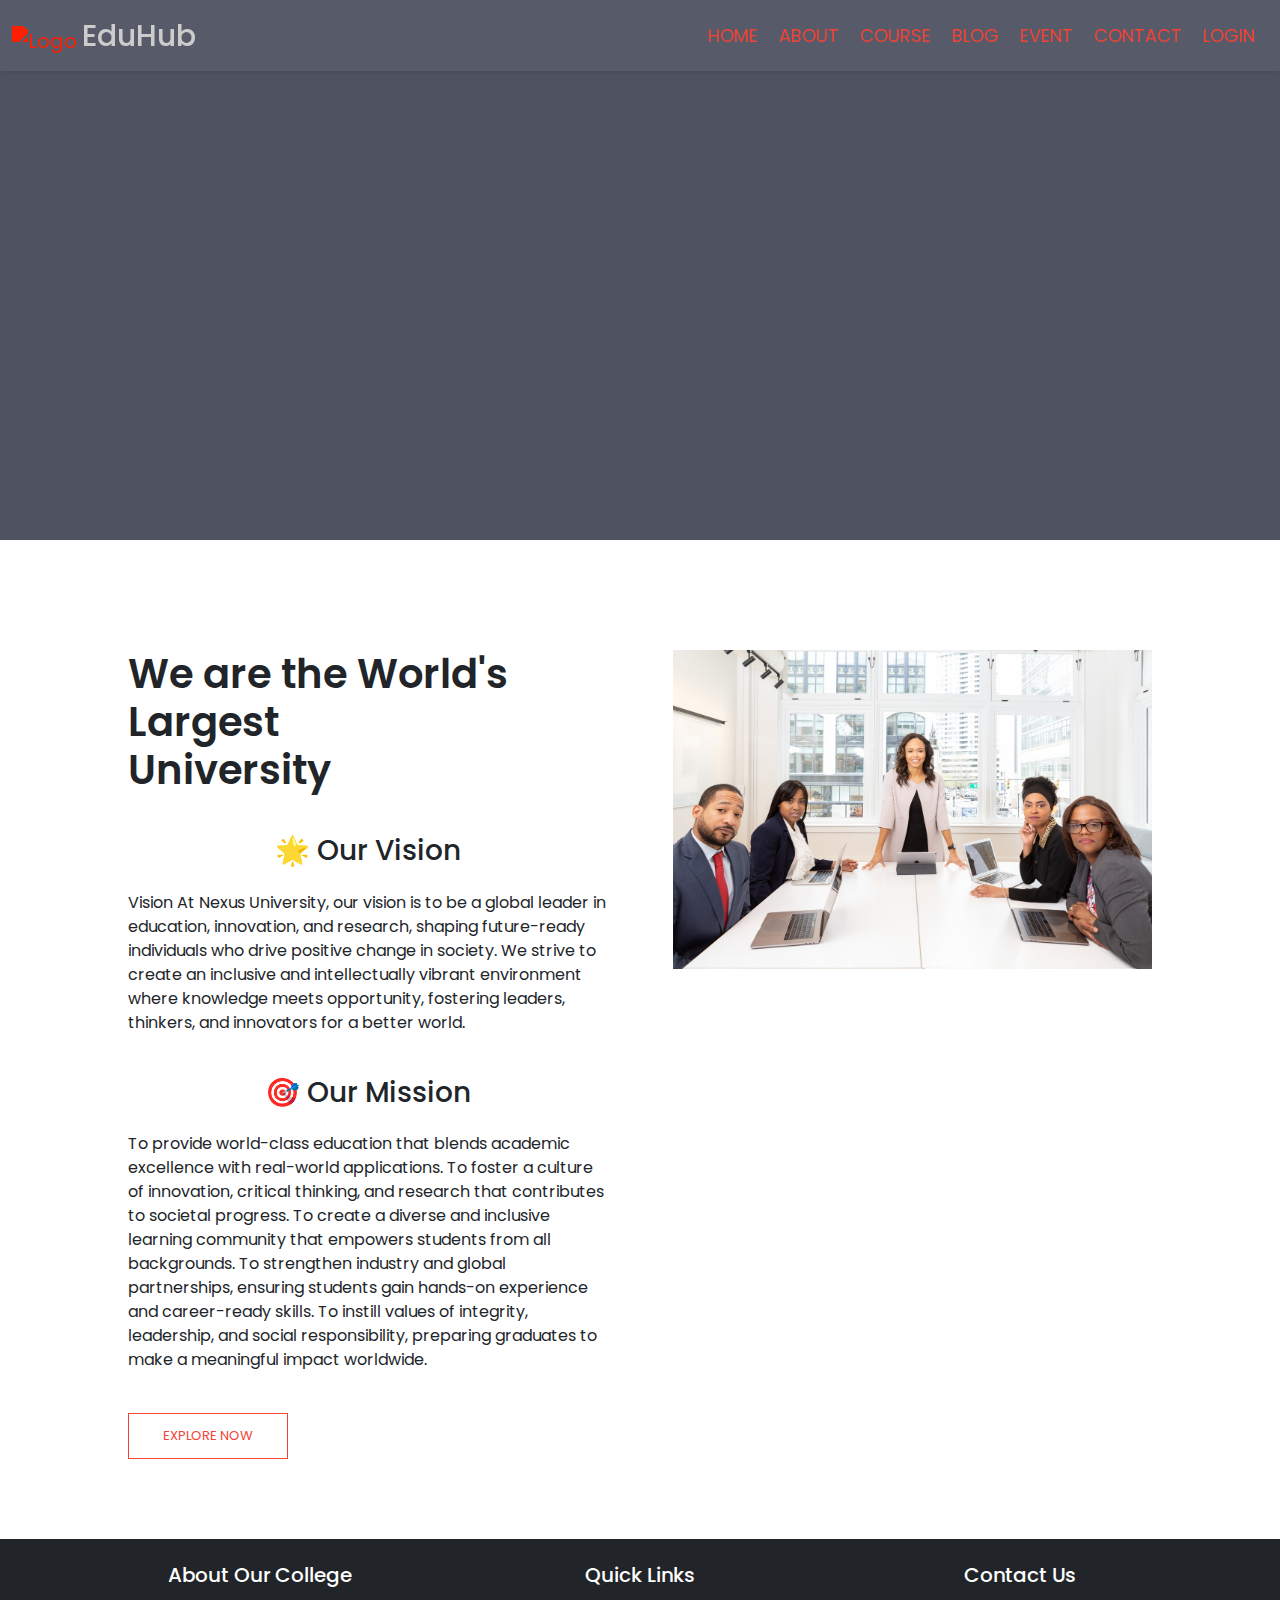
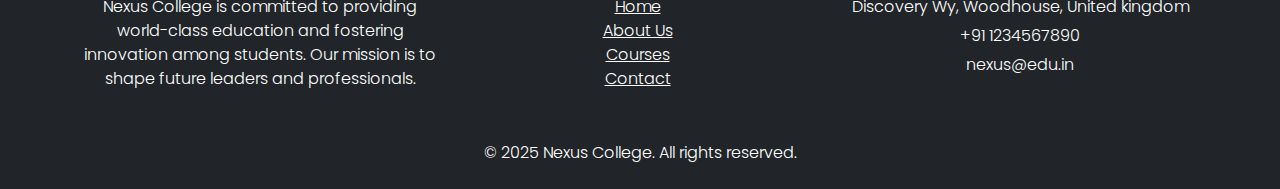
==== commit f9f0bd5a: "final commit" ====
--- a/about.html
+++ b/about.html
@@ -81,15 +81,44 @@
     </section>     
 
     <!-- footer -->
-    <section class="footer">
-        <h4>About Us</h4>
-        <p>With a diverse and dynamic community, Nexus University fosters a culture of collaboration, creativity, and critical thinking. Our world-class faculty, state-of-the-art<br> facilities, and industry partnerships provide students with the best opportunities for personal and professional growth. From cutting-edge research centers<br> to a vibrant student life, we offer an environment that nurtures talent and transforms potential into success.</p>
-        <div class="icons">
-            <img src="images/facebook-brands-solid.svg">
-            <img src="images/twitter-brands-solid.svg">
-            <img src="images/instagram-brands-solid.svg">
-            <img src="images/linkedin-brands-solid.svg">
-        </div>           
-    </section>
+    <footer class="footer bg-dark text-white py-4 fs-6 fw-light">
+        <div class="container">
+            <div class="row">
+                <div class="col-md-4">
+                    <h5>About Our College</h5>
+                    <p>Nexus College is committed to providing world-class education and fostering innovation among students. Our mission is to shape future leaders and professionals.</p>
+                </div>
+                <div class="col-md-4">
+                    <h5>Quick Links</h5>
+                    <ul class="list-unstyled">
+                        <li><a href="index.html" class="text-white">Home</a></li>
+                        <li><a href="about.html" class="text-white">About Us</a></li>
+                        <li><a href="course.html" class="text-white">Courses</a></li>
+                        <li><a href="contact.html" class="text-white">Contact</a></li>
+                    </ul>
+                </div>
+
+                <div class="col-md-4">
+                    <h5>Contact Us</h5>
+                    <p><i class="fas fa-map-marker-alt"></i> Discovery Wy, Woodhouse, United kingdom</p>
+                    <p><i class="fas fa-phone-alt"></i> +91 1234567890</p>
+                    <p><i class="fas fa-envelope"></i> nexus@edu.in</p>
+
+                    <div class="social-icons mt-3">
+                        <a href="#" class="text-white me-3"><i class="fab fa-facebook-f"></i></a>
+                        <a href="#" class="text-white me-3"><i class="fab fa-twitter"></i></a>
+                        <a href="#" class="text-white me-3"><i class="fab fa-instagram"></i></a>
+                        <a href="#" class="text-white me-3"><i class="fab fa-linkedin-in"></i></a>
+                    </div>
+                </div>
+            </div>
+
+            <div class="row mt-4">
+                <div class="col text-center">
+                    <p class="mb-0">&copy; 2025 Nexus College. All rights reserved.</p>
+                </div>
+            </div>
+        </div>
+    </footer>
 </body>
 </html>--- a/style.css
+++ b/style.css
@@ -20,7 +20,21 @@
     left: 50%;
     transform: translate(-50%, -50%);
     text-align: center;
-}
+    opacity: 0;
+    animation: fadeInUp 2s ease-out forwards;
+}
+
+@keyframes fadeInUp {
+    0% {
+        opacity: 0;
+        transform: translate(-50%, -40%);
+    }
+    100% {
+        opacity: 1;
+        transform: translate(-50%, -50%);
+    }
+}
+
 
 .text p {
     margin: 15px 0 40px 0;
@@ -34,7 +48,22 @@
     left: 50%;
     transform: translate(-50%, -50%);
     text-align: center;
-}
+    opacity: 0; 
+    animation: fadeInText 2s ease-in-out forwards;
+}
+
+
+@keyframes fadeInText {
+    0% {
+        opacity: 0;
+        transform: translate(-50%, -40%);
+    }
+    100% {
+        opacity: 1;
+        transform: translate(-50%, -50%);
+    }
+}
+
 
 .text-box h1 {
     font-weight: 600;
@@ -76,11 +105,12 @@
 }
 
 .nav-item .nav-link {
-    color: #ccc;
+    color: #f44336;
     transition: 0.5s;
 }
 .nav-item .nav-link:hover {
-    color:#f44336;
+   color:#ccc;
+    border-radius: 5px;
 }
 
 .container-fluid span {
@@ -180,6 +210,15 @@
     border-radius: 20px;
 }
 
+.campus-col img, .facilities-col img {
+    width: 100%;
+    transition: transform 0.5s ease-in-out;
+}
+
+.campus-col:hover img, .facilities-col:hover img {
+    transform: scale(1.05);
+}
+
 .layer {
     background: transparent;
     height: 100%;
@@ -226,10 +265,6 @@
     margin-bottom: 5%;
     text-align: left;
     transition: 0.5s;
-}
-
-.facilities-col:hover {
-    transform: translateY(-10px);
 }
 
 .facilities-col img {
@@ -274,6 +309,7 @@
 
 .testimonials-col img {
     height: 40px;
+    width: 40px;
     margin-left: 5px;
     margin-right: 30px;
     border-radius: 50%;
@@ -325,12 +361,6 @@
     font-weight: 600;
 }
 
-.icons img {
-    height: 25px;
-    width: 25px;
-    margin: 40px 10px 40px 10px;
-}
-
 /* About Us page */
 .about {
     height: 60vh;
@@ -487,14 +517,21 @@
     transition: 0.5s;
 }
 
-.events-col:hover {
-    transform: translateY(-10px);
-}
 
 .events-col img {
     width: 100%;
     height: 300px;
     border-radius: 10px;
+}
+
+
+.events-col img, .feature-icon {
+    width: 100%;
+    transition: transform 0.5s ease-in-out;
+}
+
+.events-col:hover img, .feature-icon:hover {
+    transform: scale(1.05);
 }
 
 .events-col p {
@@ -894,3 +931,140 @@
     background-size: cover;
     color: #fff;
 }
+
+
+.h2 {
+    font-size: 28px;
+    font-weight: bold;
+    margin-bottom: 15px;
+}
+
+.toggle-buttons {
+    display: flex;
+    justify-content: center;
+    gap: 10px;
+    margin-bottom: 20px;
+}
+
+.tab-btn {
+    padding: 10px 20px;
+    border: none;
+    font-size: 16px;
+    cursor: pointer;
+    background: #001f3f;
+    color: white;
+    border-radius: 5px;
+    transition: 0.3s ease;
+}
+
+.tab-btn.active {
+    background: #ffc107;
+    color: #001f3f;
+}
+
+/* Program Cards */
+.programs{
+    text-align: center;
+    margin-top: 45px;
+    margin-bottom: 45px;
+}
+
+.program-list {
+    margin-top: 5%;
+    margin-left: 140px;
+    margin-right: 140px;
+    display: flex;
+    justify-content: space-between;
+}
+
+.program-card {
+    flex-basis: 31%;
+    background: #fff3f3;
+    border-radius: 10px; 
+    overflow: hidden;
+    width: 250px;
+    padding: 20px 12px;
+    box-sizing: border-box;
+    box-shadow: 6px 6px 12px #bebebe, -6px -6px 12px #ffffff;
+    transition: 0.5s;
+}
+
+.program-card img {
+    width: 100%;
+    height: 150px;
+    object-fit: cover;
+    transition: transform 0.5s ease-in-out;
+}
+
+.program-card:hover img{
+    transform: scale(1.05, 1.1);
+}
+
+.program-info {
+    padding: 15px;
+    text-align: left;
+}
+
+.program-info h3 {
+    font-size: 18px;
+    margin: 10px 0;
+}
+
+.years {
+    font-weight: bold;
+    color: #555;
+}
+
+.badge {
+    font-size: 12px;
+    font-weight: bold;
+    padding: 5px 10px;
+    border-radius: 3px;
+}
+
+.ug {
+    background: #001f3f;
+    color: white;
+}
+
+.top {
+    background: #ff9800;
+    color: white;
+}
+
+.qs {
+    background: #ffc107;
+    color: black;
+}
+
+.program-list{
+    display: flex;
+}
+
+@media (max-width: 700px) {
+    .toggle-buttons {
+        flex-direction: column;
+        align-items: center;
+    }
+
+    .program-card{
+        width: 90%;
+        margin: auto;
+    }
+    .program-list{
+        flex-direction: column;
+        margin: auto;
+        padding: auto;
+    }
+}
+
+.social-icons {
+    margin-top: 5px; 
+}
+
+.social-icons a {
+    margin-right: 8px;
+}
+.col-md-4 p {
+    margin-bottom: 5px; 
+}
